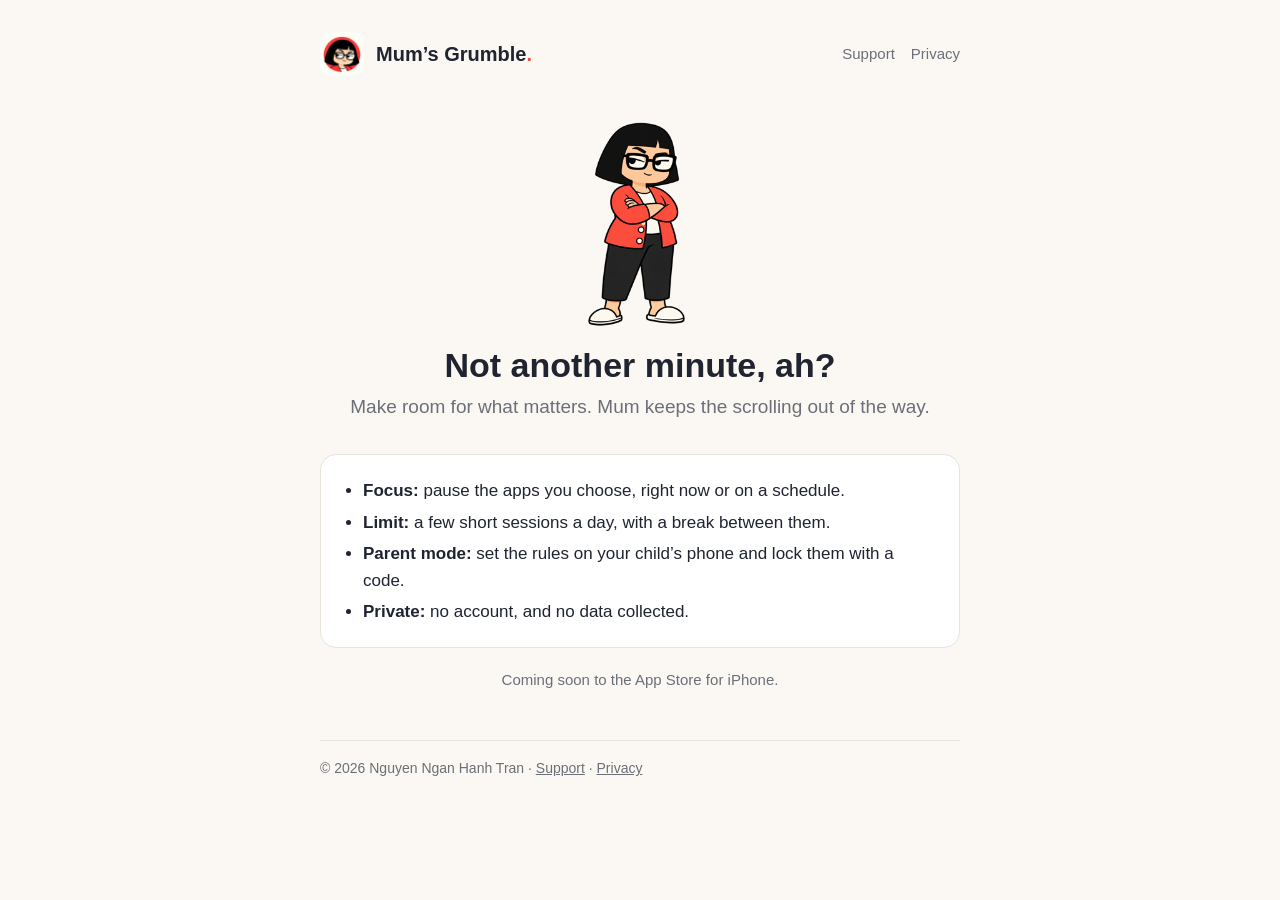
==== index.html @ ddbeca2d "Mum's Grumble website: home, privacy policy and support Co-Authored-By: Claude Opus 5.5 <noreply@ant" ====
<!doctype html>
<html lang="en">
<head>
<meta charset="utf-8">
<meta name="viewport" content="width=device-width, initial-scale=1">
<title>Mum’s Grumble</title>
<meta name="description" content="Make room for what matters. Mum keeps the scrolling out of the way.">
<link rel="icon" href="icon.png">
<link rel="stylesheet" href="style.css">
</head>
<body>
<div class="wrap">
  <header>
    <img src="icon.png" alt="">
    <a class="brand" href="index.html">Mum’s Grumble<span class="dot">.</span></a>
    <nav><a href="support.html">Support</a><a href="privacy.html">Privacy</a></nav>
  </header>

  <div class="hero">
    <img src="mum.png" alt="Mum, arms crossed">
    <h1>Not another minute, ah?</h1>
    <p>Make room for what matters. Mum keeps the scrolling out of the way.</p>
  </div>

  <div class="card">
    <ul>
      <li><strong>Focus:</strong> pause the apps you choose, right now or on a schedule.</li>
      <li><strong>Limit:</strong> a few short sessions a day, with a break between them.</li>
      <li><strong>Parent mode:</strong> set the rules on your child’s phone and lock them with a code.</li>
      <li><strong>Private:</strong> no account, and no data collected.</li>
    </ul>
  </div>

  <p class="muted" style="text-align:center">Coming soon to the App Store for iPhone.</p>

  <footer>© 2026 Nguyen Ngan Hanh Tran · <a href="support.html">Support</a> · <a href="privacy.html">Privacy</a></footer>
</div>
</body>
</html>
---- style.css ----
:root {
  --bg: #FBF8F3;
  --card: #FFFFFF;
  --ink: #1F2430;
  --muted: #6B6F78;
  --line: #E9E3D9;
  --coral: #E5553F;
  color-scheme: light dark;
}
@media (prefers-color-scheme: dark) {
  :root { --bg: #15171C; --card: #1E2128; --ink: #F2EFEA; --muted: #A3A7B0; --line: #2C3038; }
}
* { box-sizing: border-box; }
body {
  margin: 0; background: var(--bg); color: var(--ink);
  font: 17px/1.6 -apple-system, BlinkMacSystemFont, "SF Pro Text", "Helvetica Neue", Arial, sans-serif;
}
.wrap { max-width: 680px; margin: 0 auto; padding: 32px 20px 64px; }
header { display: flex; align-items: center; gap: 12px; margin-bottom: 28px; }
header img { width: 44px; height: 44px; border-radius: 10px; }
.brand { font-weight: 800; font-size: 20px; color: var(--ink); text-decoration: none; }
.brand .dot { color: var(--coral); }
nav { margin-left: auto; display: flex; gap: 16px; font-size: 15px; }
nav a { color: var(--muted); text-decoration: none; }
nav a:hover, nav a[aria-current] { color: var(--ink); }
h1 { font-size: 30px; line-height: 1.2; margin: 0 0 6px; }
h2 { font-size: 20px; margin: 32px 0 8px; }
p, li { color: var(--ink); }
.muted { color: var(--muted); font-size: 15px; }
a { color: var(--coral); }
ul { padding-left: 22px; }
li { margin: 4px 0; }
.card { background: var(--card); border: 1px solid var(--line); border-radius: 16px; padding: 18px 20px; margin: 20px 0; }
.card ul { margin: 0; }
.hero { text-align: center; padding: 8px 0 12px; }
.hero img { width: 150px; height: auto; }
.hero h1 { font-size: 34px; }
.hero p { font-size: 19px; color: var(--muted); margin: 6px 0 0; }
details { border-bottom: 1px solid var(--line); padding: 12px 0; }
summary { font-weight: 600; cursor: pointer; }
details p { margin: 8px 0 0; }
footer { margin-top: 48px; padding-top: 16px; border-top: 1px solid var(--line); font-size: 14px; color: var(--muted); }
footer a { color: var(--muted); }
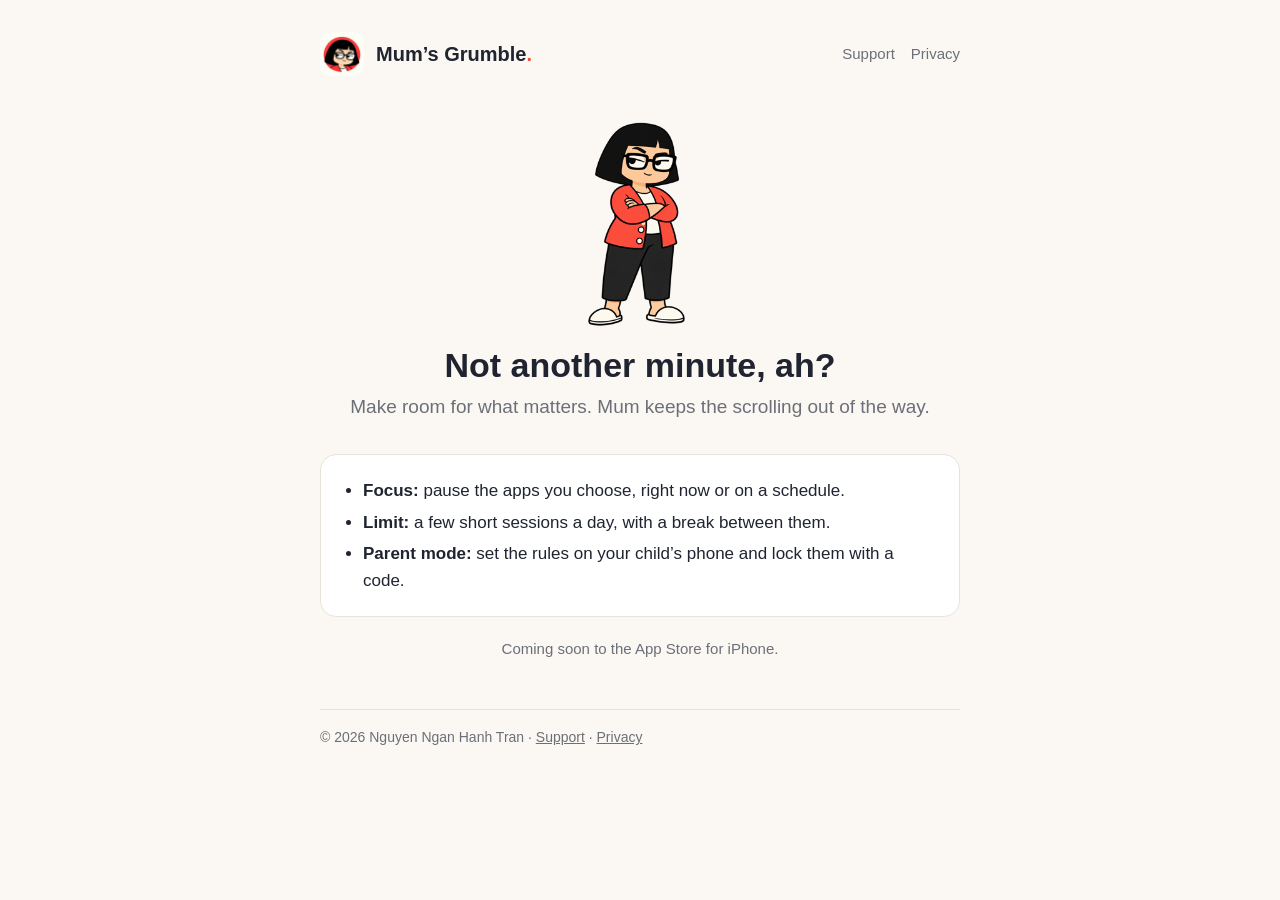
==== commit 06e9f85c: "Privacy policy for Firebase usage counts and crash reports The app now sends anonymous usage counts " ====
--- a/index.html
+++ b/index.html
@@ -27,7 +27,6 @@
       <li><strong>Focus:</strong> pause the apps you choose, right now or on a schedule.</li>
       <li><strong>Limit:</strong> a few short sessions a day, with a break between them.</li>
       <li><strong>Parent mode:</strong> set the rules on your child’s phone and lock them with a code.</li>
-      <li><strong>Private:</strong> no account, and no data collected.</li>
     </ul>
   </div>
 
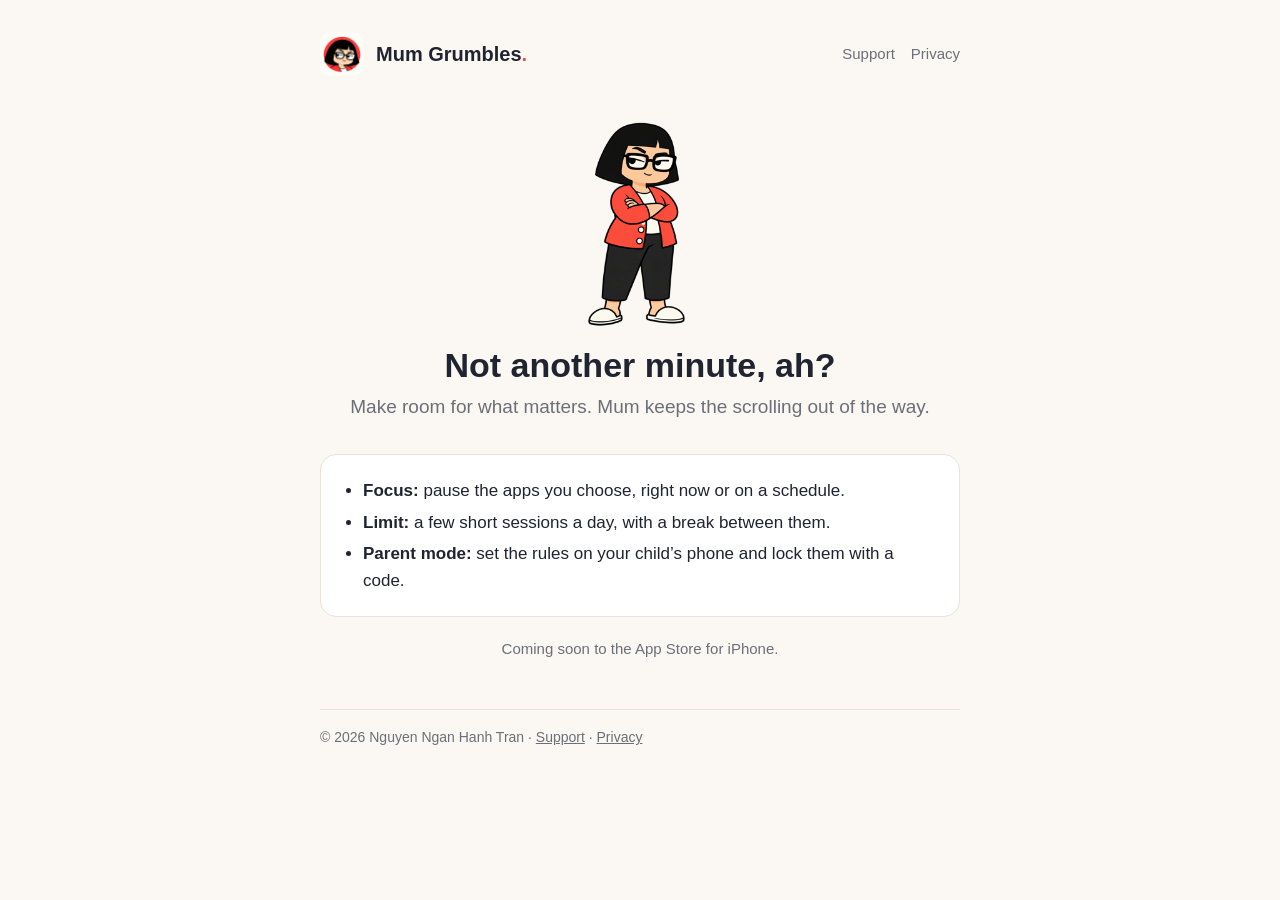
==== commit 8ff87186: "Mum Grumbles: the new name, and iPad in the privacy policy Co-Authored-By: Claude Opus 5.5 <noreply@" ====
--- a/index.html
+++ b/index.html
@@ -3,7 +3,7 @@
 <head>
 <meta charset="utf-8">
 <meta name="viewport" content="width=device-width, initial-scale=1">
-<title>Mum’s Grumble</title>
+<title>Mum Grumbles</title>
 <meta name="description" content="Make room for what matters. Mum keeps the scrolling out of the way.">
 <link rel="icon" href="icon.png">
 <link rel="stylesheet" href="style.css">
@@ -12,7 +12,7 @@
 <div class="wrap">
   <header>
     <img src="icon.png" alt="">
-    <a class="brand" href="index.html">Mum’s Grumble<span class="dot">.</span></a>
+    <a class="brand" href="index.html">Mum Grumbles<span class="dot">.</span></a>
     <nav><a href="support.html">Support</a><a href="privacy.html">Privacy</a></nav>
   </header>
 
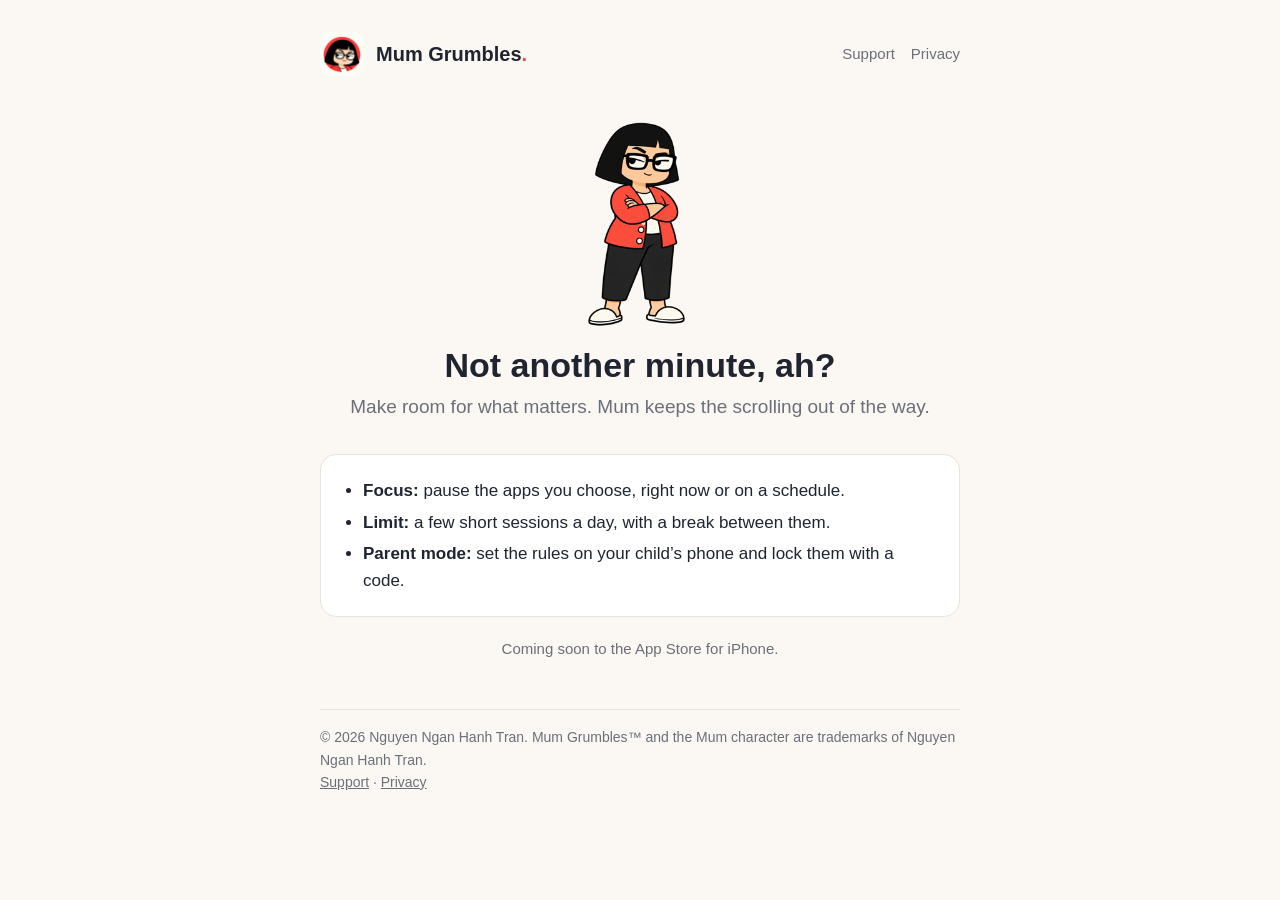
==== commit 5dc25c1f: "Copyright and trademark notice in the footer Co-Authored-By: Claude Opus 5.5 <noreply@anthropic.com>" ====
--- a/index.html
+++ b/index.html
@@ -32,7 +32,7 @@
 
   <p class="muted" style="text-align:center">Coming soon to the App Store for iPhone.</p>
 
-  <footer>© 2026 Nguyen Ngan Hanh Tran · <a href="support.html">Support</a> · <a href="privacy.html">Privacy</a></footer>
+  <footer>© 2026 Nguyen Ngan Hanh Tran. Mum Grumbles™ and the Mum character are trademarks of Nguyen Ngan Hanh Tran.<br><a href="support.html">Support</a> · <a href="privacy.html">Privacy</a></footer>
 </div>
 </body>
 </html>
